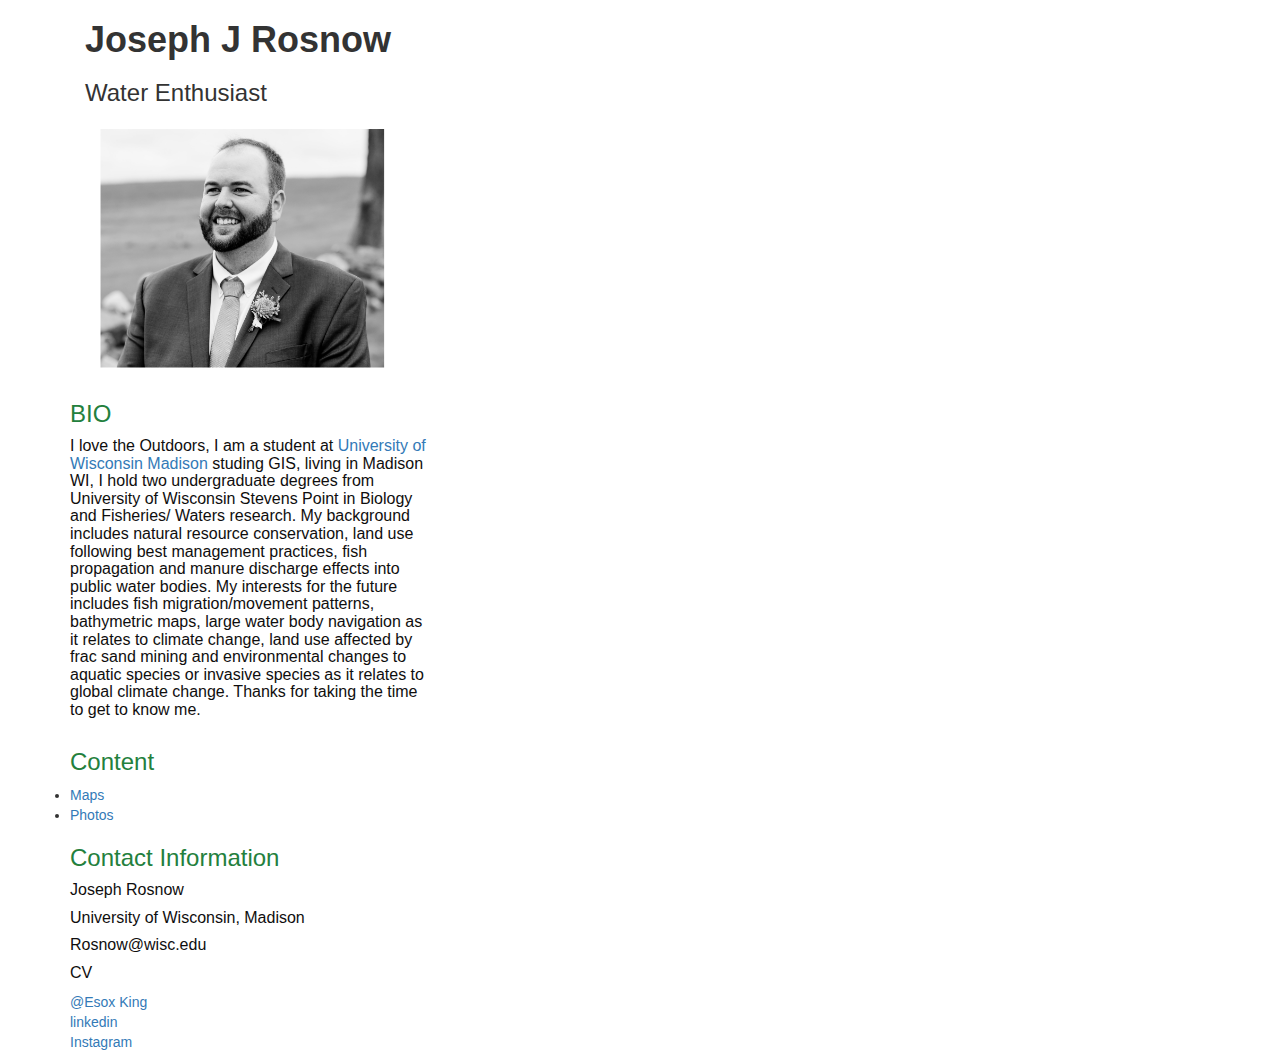
==== Lab3.html @ b9a34580 "Add files via upload" ====
<!DOCTYPE HTML>
<html lang="en">
<head>
<title>Joseph J Rosnow </title>

<!--put your Bootstrap stylesheet links above style.css-->
		<link rel="stylesheet" href="css/bootstrap.min.css">
		<link rel="stylesheet" href="css/bootstrap-theme.min.css">
		<link rel="stylesheet" href="css/style.css">
</head>


<body>
<!--put your external script links here-->
		<script type="text/javascript" src="lib/jquery-1.11.3.min.js"></script>
		<script type="text/javascript" src="js/bootstrap.min.js"></script>
        
<div class="container">
			<div class="title">
				<div class="col-md-4">
					<h1><b>Joseph J Rosnow </b></h1>
                    <h3>    Water Enthusiast</h3>
				</div>
			</div>
		</div>

<div class="container">
			<div class="row">
				<div class="col-md-4">
                    <img src="assets/JoeSmiles-01.png" alt="" style="width:100%" class="Joe"/>
                </div>
            </div>
    <div class="col-md-4"></div>
</div>       
<div class="container">
			<div class="row">
				<div class="col-md-4">
                    <h2>BIO</h2>
					<p><h4>I love the Outdoors, I am a student at <a href="https://www.geography.wisc.edu/">University of Wisconsin Madison</a> studing GIS,  living in Madison WI, I hold two undergraduate degrees from University of Wisconsin Stevens Point in Biology and Fisheries/ Waters research.

                    My background includes natural resource conservation, land use following best management practices, fish propagation and manure discharge effects into public water bodies.

                    My interests for the future includes fish migration/movement patterns, bathymetric maps, large water body navigation as it relates to climate change, land use affected by frac sand mining and environmental changes to aquatic species or invasive species as it relates to global climate change.

                    Thanks for taking the time to get to know me.</h4></p>
				</div>
				<div class="col-md-4">
				</div>
			</div>
</div>    
<div class="container">
			<div class="row">
				<div class="col-md-4">

					<h2>Content</h2>

				</div>
			</div>
	                <li><a href="Maps.html" id="navText">Maps</a></li>
	                <li><a href="Photos.html" id="navText">Photos</a></li>
</div>
   
	<footer>
		<div class="container">
			<div class="row">
                <div class="col-md-4">
                    <h2>Contact Information</h2>
                    <h4> Joseph Rosnow </h4>
				    <h4>University of Wisconsin, Madison</h4>
				    <h4>Rosnow@wisc.edu</h4>
                        <a href="assets/Resume.pdf"><h4>CV</h4></a>
                </div>
            </div>
		</div>
    </footer><div class="container">
<div class="row">
    <div class="col-md-4">
         <a href="https://www.twitter.com/Esox_King/">@Esox King</a>
    </div>
</div>
<div class="row">
    <div class="col-md-4">
	       <a href="https://www.linkedin.com/in/joe-rosnow-28538514a//">linkedin</a>  
    </div>
</div>
<div class="row">
    <div class="col-md-4">  
            <a href="https://www.instagram.com/joros115/">Instagram</a>
    </div>
</div>
---- css/style.css ----
h1 {
	color: ##0f0e0e;
	font-size: 36px;	
}
h2 {
	color: #23803d;
	font-size: 24px;	
}
h3 {
	color: ##6684e2;
	font-size: 24px;	
}
h4 {
	color: #0f0e0e;
	font-size: 16px;	
}
h5 {
	color: #23803d;
	font-size: 24px;	
}
h6 {
	color: #ff0000;
	font-size: 30px;
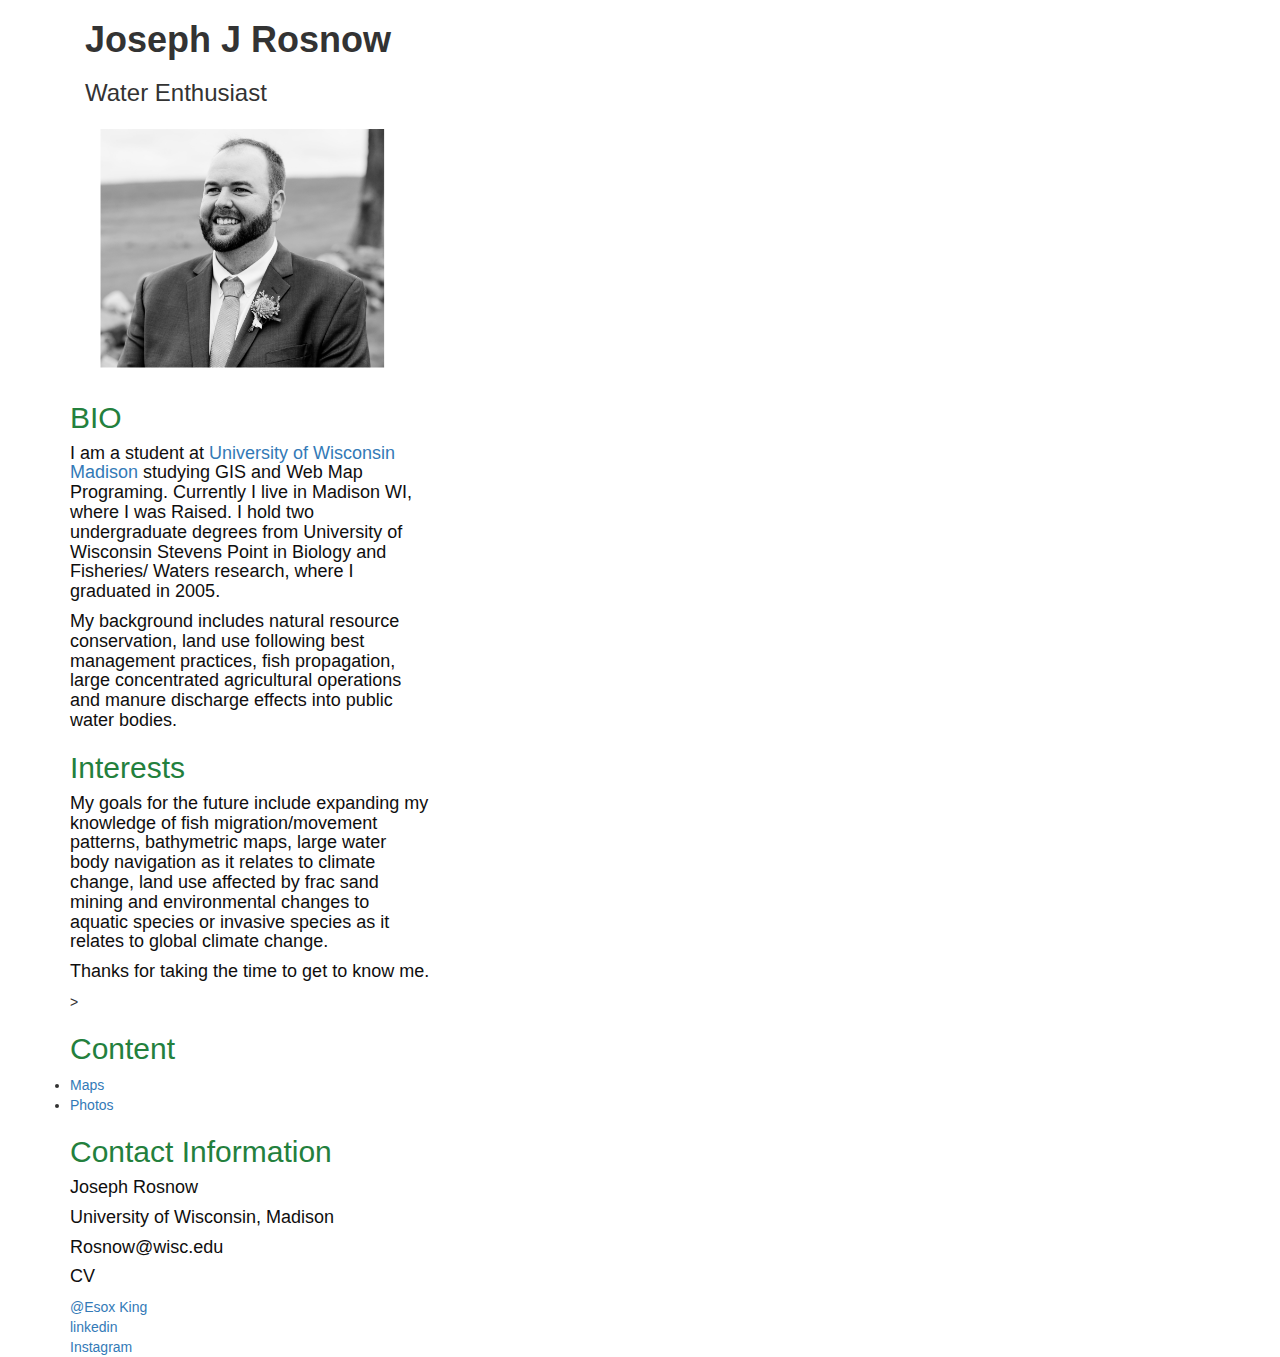
==== commit 441ab599: "Update Lab3.html" ====
--- a/Lab3.html
+++ b/Lab3.html
@@ -36,13 +36,15 @@
 			<div class="row">
 				<div class="col-md-4">
                     <h2>BIO</h2>
-					<p><h4>I love the Outdoors, I am a student at <a href="https://www.geography.wisc.edu/">University of Wisconsin Madison</a> studing GIS,  living in Madison WI, I hold two undergraduate degrees from University of Wisconsin Stevens Point in Biology and Fisheries/ Waters research.
+					<p><h4> I am a student at <a href="https://www.geography.wisc.edu/">University of Wisconsin Madison</a> studying GIS and Web Map Programing.  Currently I live in Madison WI, where I was Raised. I hold two undergraduate degrees from University of Wisconsin Stevens Point in Biology and Fisheries/ Waters research, where I graduated in 2005. </h4>
 
-                    My background includes natural resource conservation, land use following best management practices, fish propagation and manure discharge effects into public water bodies.
-
-                    My interests for the future includes fish migration/movement patterns, bathymetric maps, large water body navigation as it relates to climate change, land use affected by frac sand mining and environmental changes to aquatic species or invasive species as it relates to global climate change.
-
-                    Thanks for taking the time to get to know me.</h4></p>
+                        <p><h4>My background includes natural resource conservation, land use following best management practices, fish propagation, large concentrated agricultural operations and manure discharge effects into public water bodies.</h4>
+                
+                    <h2>Interests</h2>
+                        
+                         <p><h4>My goals for the future include expanding my knowledge of fish migration/movement patterns, bathymetric maps, large water body navigation as it relates to climate change, land use affected by frac sand mining and environmental changes to aquatic species or invasive species as it relates to global climate change.</h4>
+                    
+                    <p><h4>Thanks for taking the time to get to know me.</h4>>
 				</div>
 				<div class="col-md-4">
 				</div>
@@ -88,4 +90,4 @@
             <a href="https://www.instagram.com/joros115/">Instagram</a>
     </div>
 </div>
-    +    
--- a/css/style.css
+++ b/css/style.css
@@ -1,23 +1,26 @@
 h1 {
 	color: ##0f0e0e;
-	font-size: 36px;	
+	font-size: 36 px;
+	Impact, Charcoal, sans-serif
 }
 h2 {
 	color: #23803d;
-	font-size: 24px;	
+	font-size: 24 px;
+	Palatino, serif
 }
 h3 {
 	color: ##6684e2;
-	font-size: 24px;	
+	font-size: 24 px;
+	Comic Sans MS", cursive, sans-serif
 }
 h4 {
 	color: #0f0e0e;
-	font-size: 16px;	
+	font-size: 16 px;	
 }
 h5 {
 	color: #23803d;
-	font-size: 24px;	
+	font-size: 24 px;	
 }
 h6 {
 	color: #ff0000;
-	font-size: 30px;	
+	font-size: 30 px;	
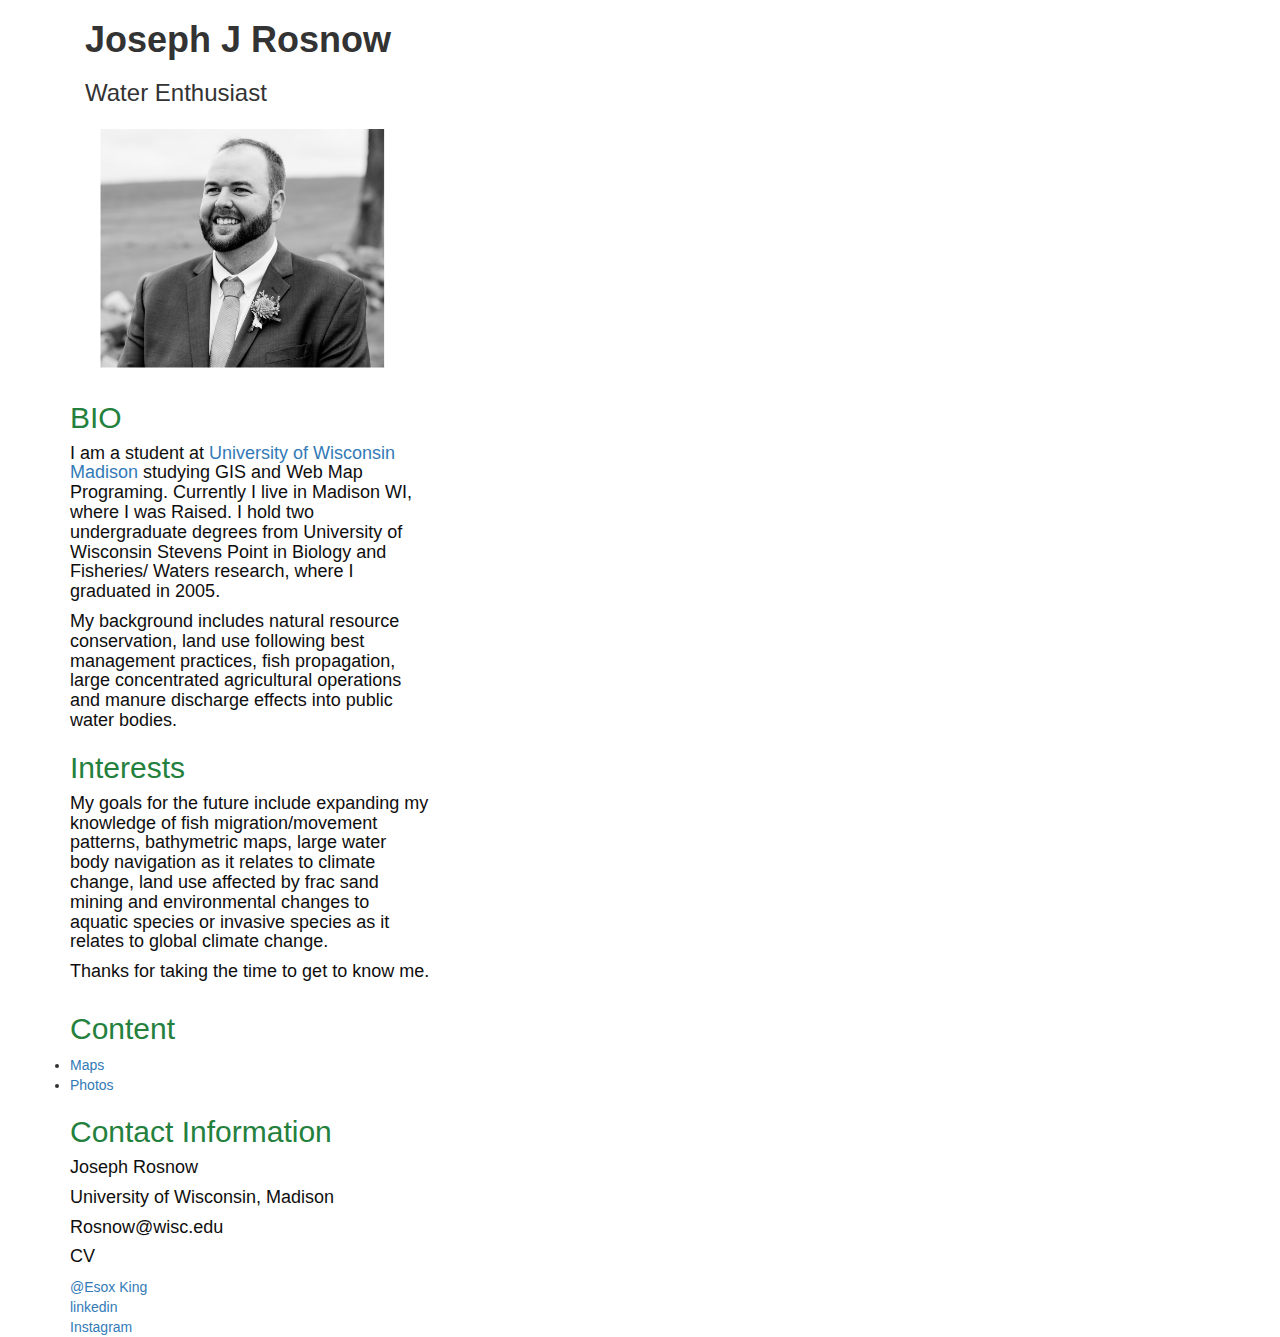
==== commit efeb9ee4: "Update Lab3.html" ====
--- a/Lab3.html
+++ b/Lab3.html
@@ -44,7 +44,7 @@
                         
                          <p><h4>My goals for the future include expanding my knowledge of fish migration/movement patterns, bathymetric maps, large water body navigation as it relates to climate change, land use affected by frac sand mining and environmental changes to aquatic species or invasive species as it relates to global climate change.</h4>
                     
-                    <p><h4>Thanks for taking the time to get to know me.</h4>>
+                    <p><h4>Thanks for taking the time to get to know me.</h4>
 				</div>
 				<div class="col-md-4">
 				</div>
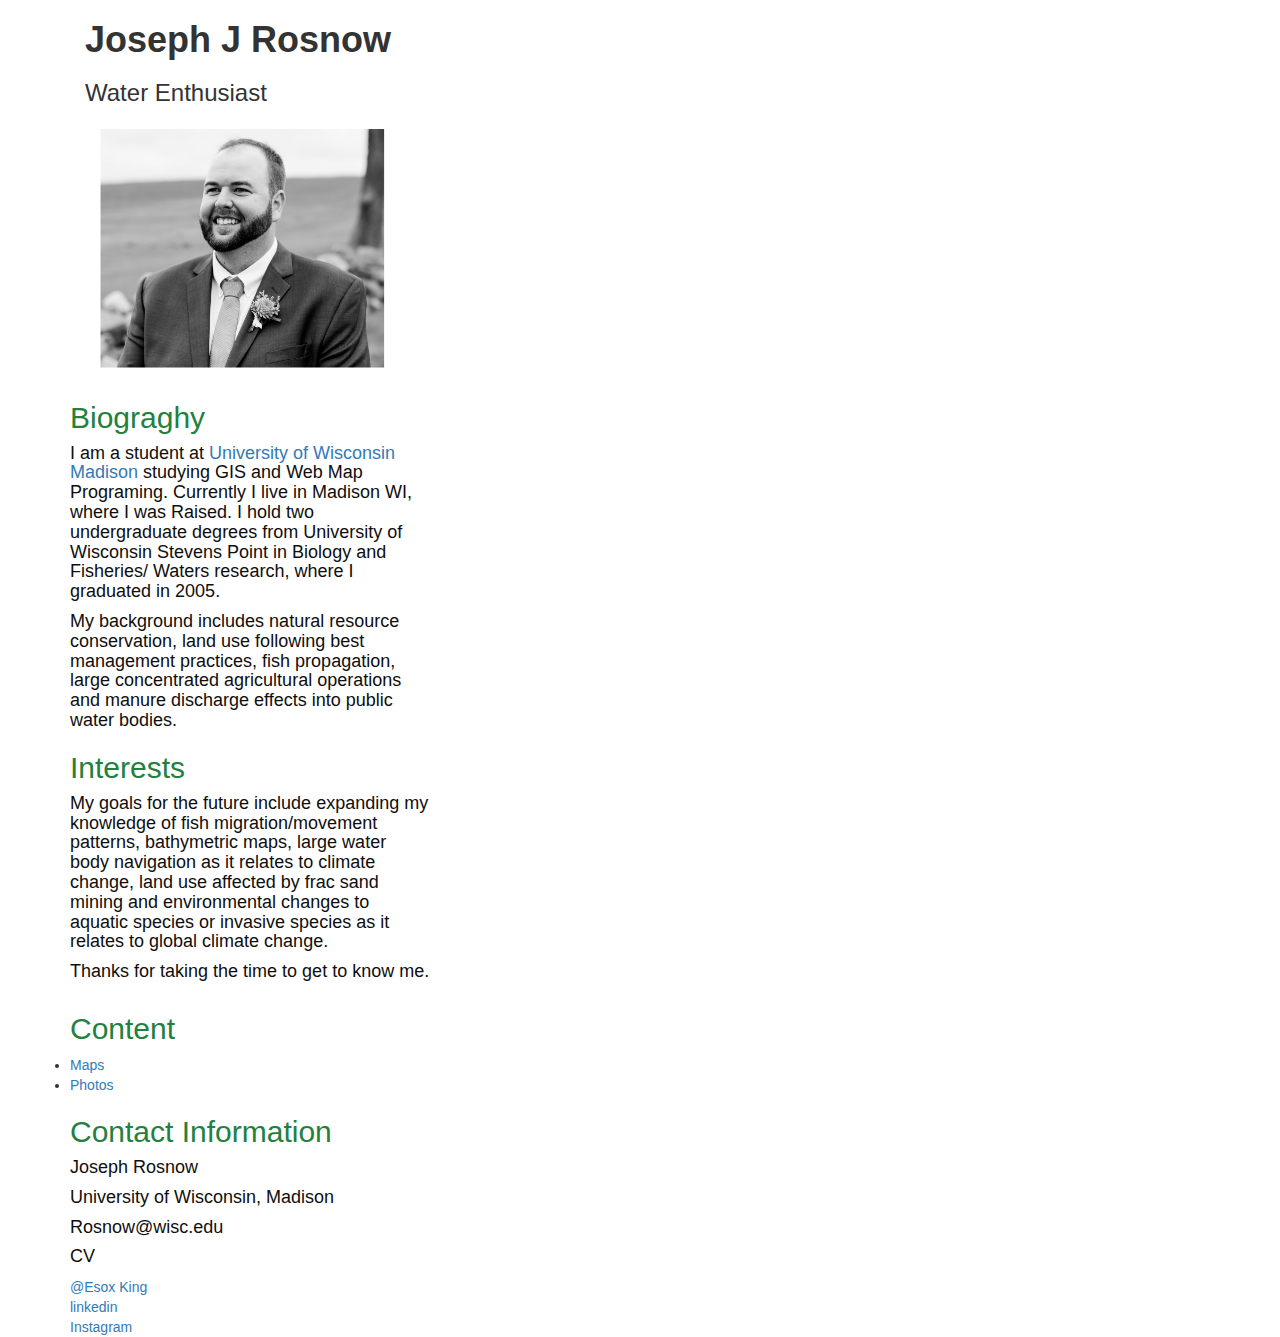
==== commit 756c516c: "Update Lab3.html" ====
--- a/Lab3.html
+++ b/Lab3.html
@@ -35,7 +35,7 @@
 <div class="container">
 			<div class="row">
 				<div class="col-md-4">
-                    <h2>BIO</h2>
+                    <h2>Biograghy</h2>
 					<p><h4> I am a student at <a href="https://www.geography.wisc.edu/">University of Wisconsin Madison</a> studying GIS and Web Map Programing.  Currently I live in Madison WI, where I was Raised. I hold two undergraduate degrees from University of Wisconsin Stevens Point in Biology and Fisheries/ Waters research, where I graduated in 2005. </h4>
 
                         <p><h4>My background includes natural resource conservation, land use following best management practices, fish propagation, large concentrated agricultural operations and manure discharge effects into public water bodies.</h4>
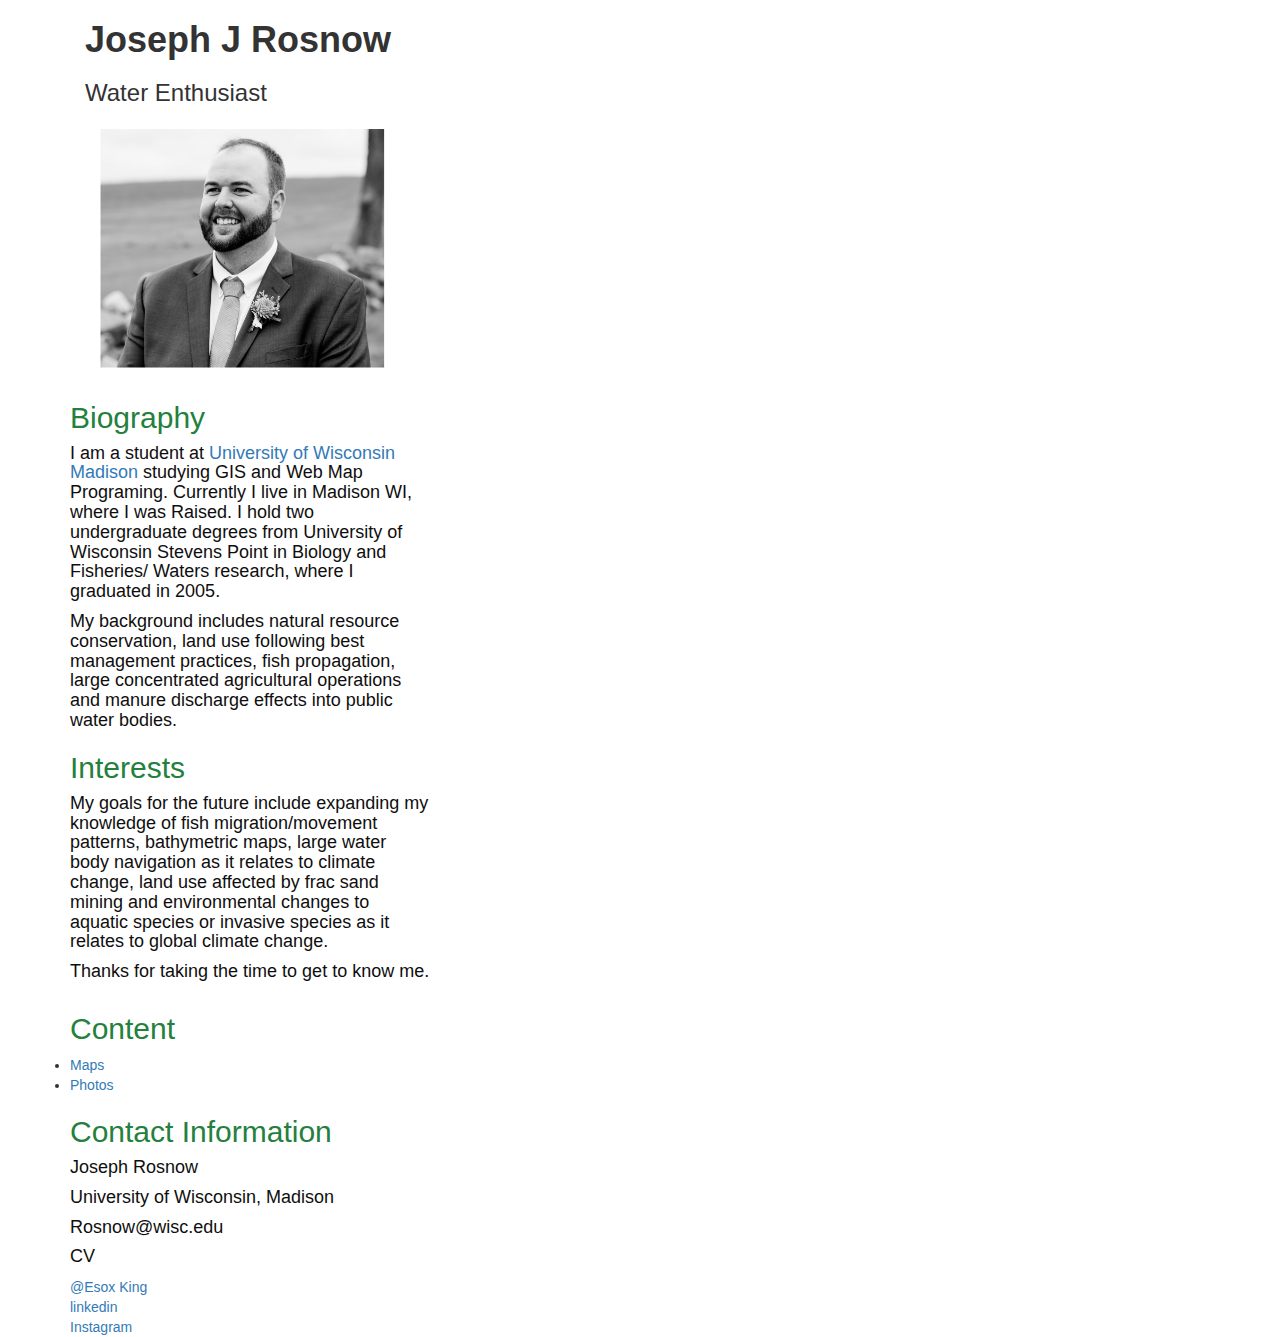
==== commit 4d00043b: "Update Lab3.html" ====
--- a/Lab3.html
+++ b/Lab3.html
@@ -35,7 +35,7 @@
 <div class="container">
 			<div class="row">
 				<div class="col-md-4">
-                    <h2>Biograghy</h2>
+                    <h2>Biography</h2>
 					<p><h4> I am a student at <a href="https://www.geography.wisc.edu/">University of Wisconsin Madison</a> studying GIS and Web Map Programing.  Currently I live in Madison WI, where I was Raised. I hold two undergraduate degrees from University of Wisconsin Stevens Point in Biology and Fisheries/ Waters research, where I graduated in 2005. </h4>
 
                         <p><h4>My background includes natural resource conservation, land use following best management practices, fish propagation, large concentrated agricultural operations and manure discharge effects into public water bodies.</h4>
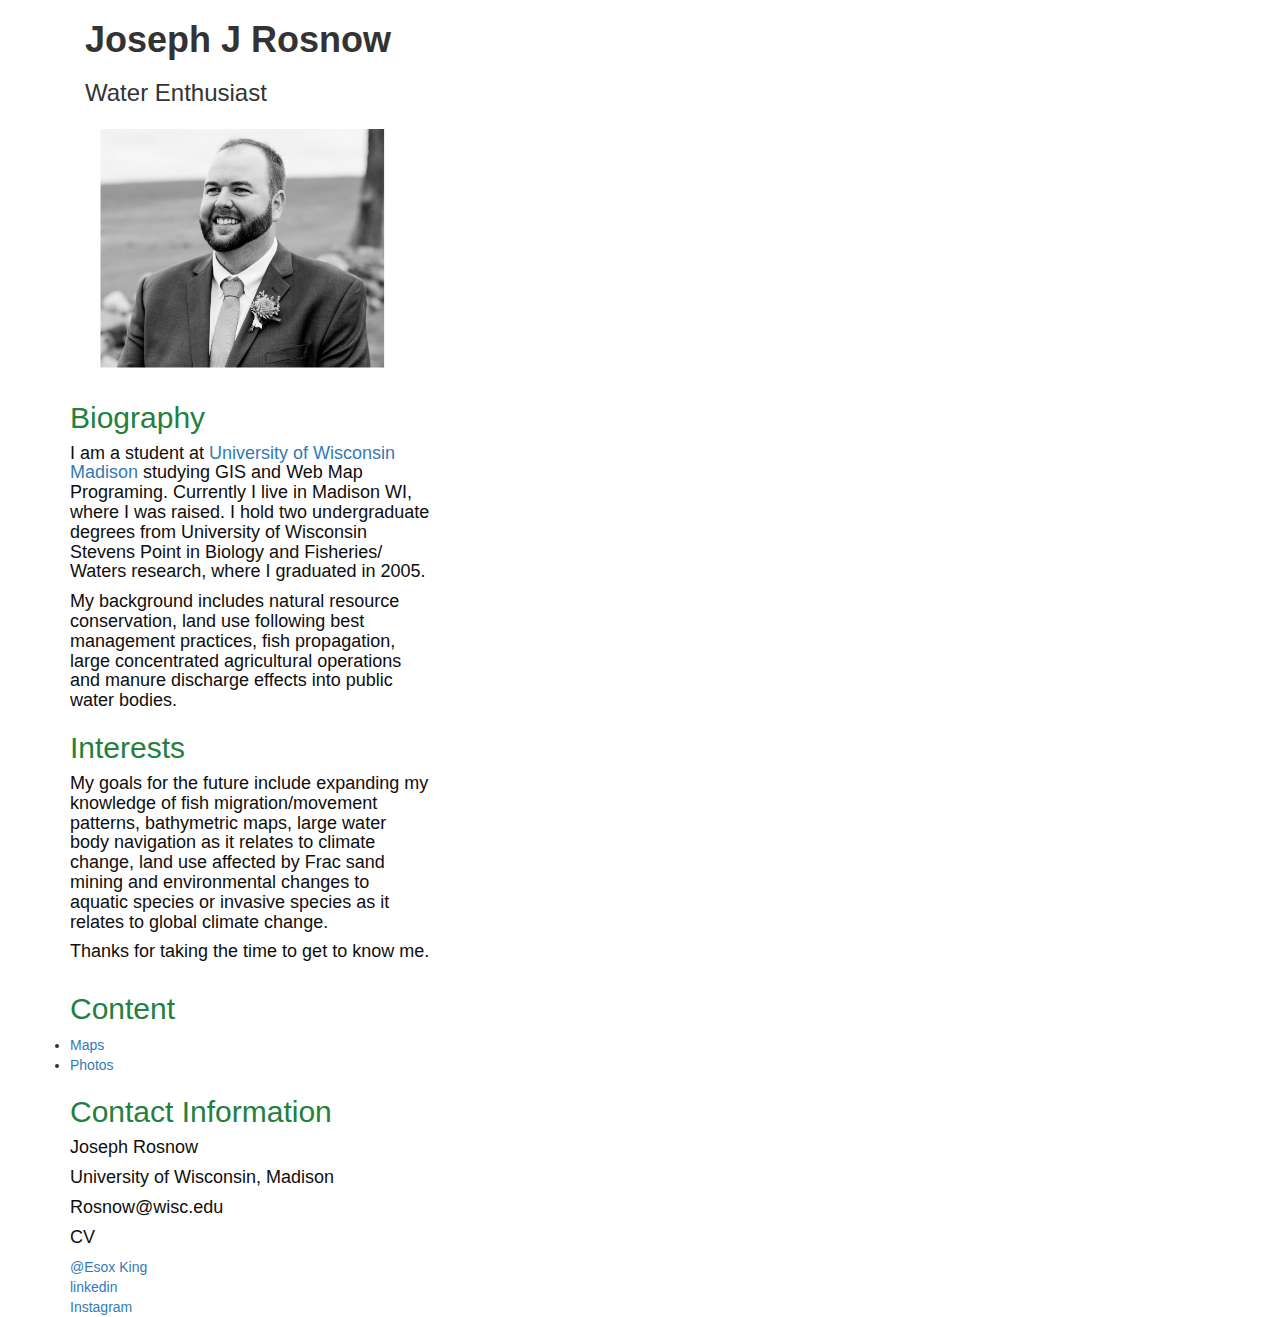
==== commit d119bfe3: "Update Lab3.html" ====
--- a/Lab3.html
+++ b/Lab3.html
@@ -17,8 +17,7 @@
         
 <div class="container">
 			<div class="title">
-				<div class="col-md-4">
-					<h1><b>Joseph J Rosnow </b></h1>
+				<div class="col-md-4">					<h1><b>Joseph J Rosnow </b></h1>
                     <h3>    Water Enthusiast</h3>
 				</div>
 			</div>
@@ -36,13 +35,13 @@
 			<div class="row">
 				<div class="col-md-4">
                     <h2>Biography</h2>
-					<p><h4> I am a student at <a href="https://www.geography.wisc.edu/">University of Wisconsin Madison</a> studying GIS and Web Map Programing.  Currently I live in Madison WI, where I was Raised. I hold two undergraduate degrees from University of Wisconsin Stevens Point in Biology and Fisheries/ Waters research, where I graduated in 2005. </h4>
+					<p><h4> I am a student at <a href="https://www.geography.wisc.edu/">University of Wisconsin Madison</a> studying GIS and Web Map Programing.  Currently I live in Madison WI, where I was raised. I hold two undergraduate degrees from University of Wisconsin Stevens Point in Biology and Fisheries/ Waters research, where I graduated in 2005. </h4>
 
                         <p><h4>My background includes natural resource conservation, land use following best management practices, fish propagation, large concentrated agricultural operations and manure discharge effects into public water bodies.</h4>
                 
                     <h2>Interests</h2>
                         
-                         <p><h4>My goals for the future include expanding my knowledge of fish migration/movement patterns, bathymetric maps, large water body navigation as it relates to climate change, land use affected by frac sand mining and environmental changes to aquatic species or invasive species as it relates to global climate change.</h4>
+                         <p><h4>My goals for the future include expanding my knowledge of fish migration/movement patterns, bathymetric maps, large water body navigation as it relates to climate change, land use affected by Frac sand mining and environmental changes to aquatic species or invasive species as it relates to global climate change.</h4>
                     
                     <p><h4>Thanks for taking the time to get to know me.</h4>
 				</div>
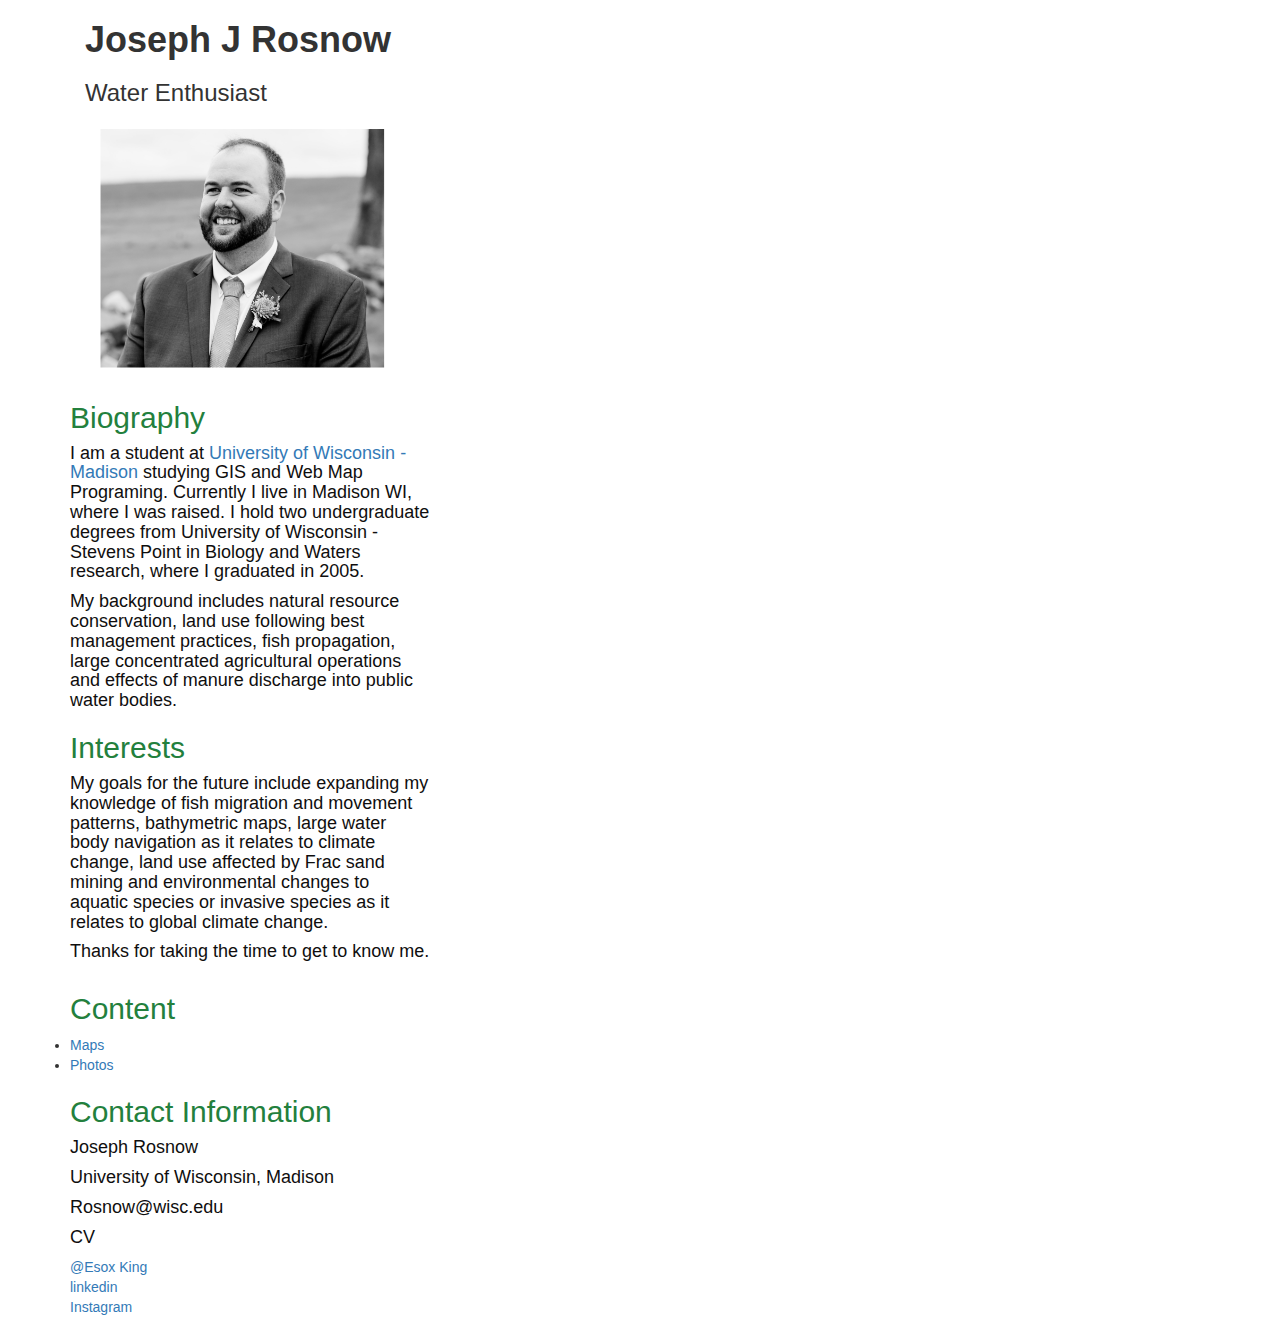
==== commit 90ef442c: "Update Lab3.html" ====
--- a/Lab3.html
+++ b/Lab3.html
@@ -35,13 +35,13 @@
 			<div class="row">
 				<div class="col-md-4">
                     <h2>Biography</h2>
-					<p><h4> I am a student at <a href="https://www.geography.wisc.edu/">University of Wisconsin Madison</a> studying GIS and Web Map Programing.  Currently I live in Madison WI, where I was raised. I hold two undergraduate degrees from University of Wisconsin Stevens Point in Biology and Fisheries/ Waters research, where I graduated in 2005. </h4>
+					<p><h4> I am a student at <a href="https://www.geography.wisc.edu/">University of Wisconsin - Madison</a> studying GIS and Web Map Programing.  Currently I live in Madison WI, where I was raised. I hold two undergraduate degrees from University of Wisconsin - Stevens Point in Biology and Waters research, where I graduated in 2005. </h4>
 
-                        <p><h4>My background includes natural resource conservation, land use following best management practices, fish propagation, large concentrated agricultural operations and manure discharge effects into public water bodies.</h4>
+                        <p><h4>My background includes natural resource conservation, land use following best management practices, fish propagation, large concentrated agricultural operations and effects of manure discharge into public water bodies.</h4>
                 
                     <h2>Interests</h2>
                         
-                         <p><h4>My goals for the future include expanding my knowledge of fish migration/movement patterns, bathymetric maps, large water body navigation as it relates to climate change, land use affected by Frac sand mining and environmental changes to aquatic species or invasive species as it relates to global climate change.</h4>
+                         <p><h4>My goals for the future include expanding my knowledge of fish migration and movement patterns, bathymetric maps, large water body navigation as it relates to climate change, land use affected by Frac sand mining and environmental changes to aquatic species or invasive species as it relates to global climate change.</h4>
                     
                     <p><h4>Thanks for taking the time to get to know me.</h4>
 				</div>
